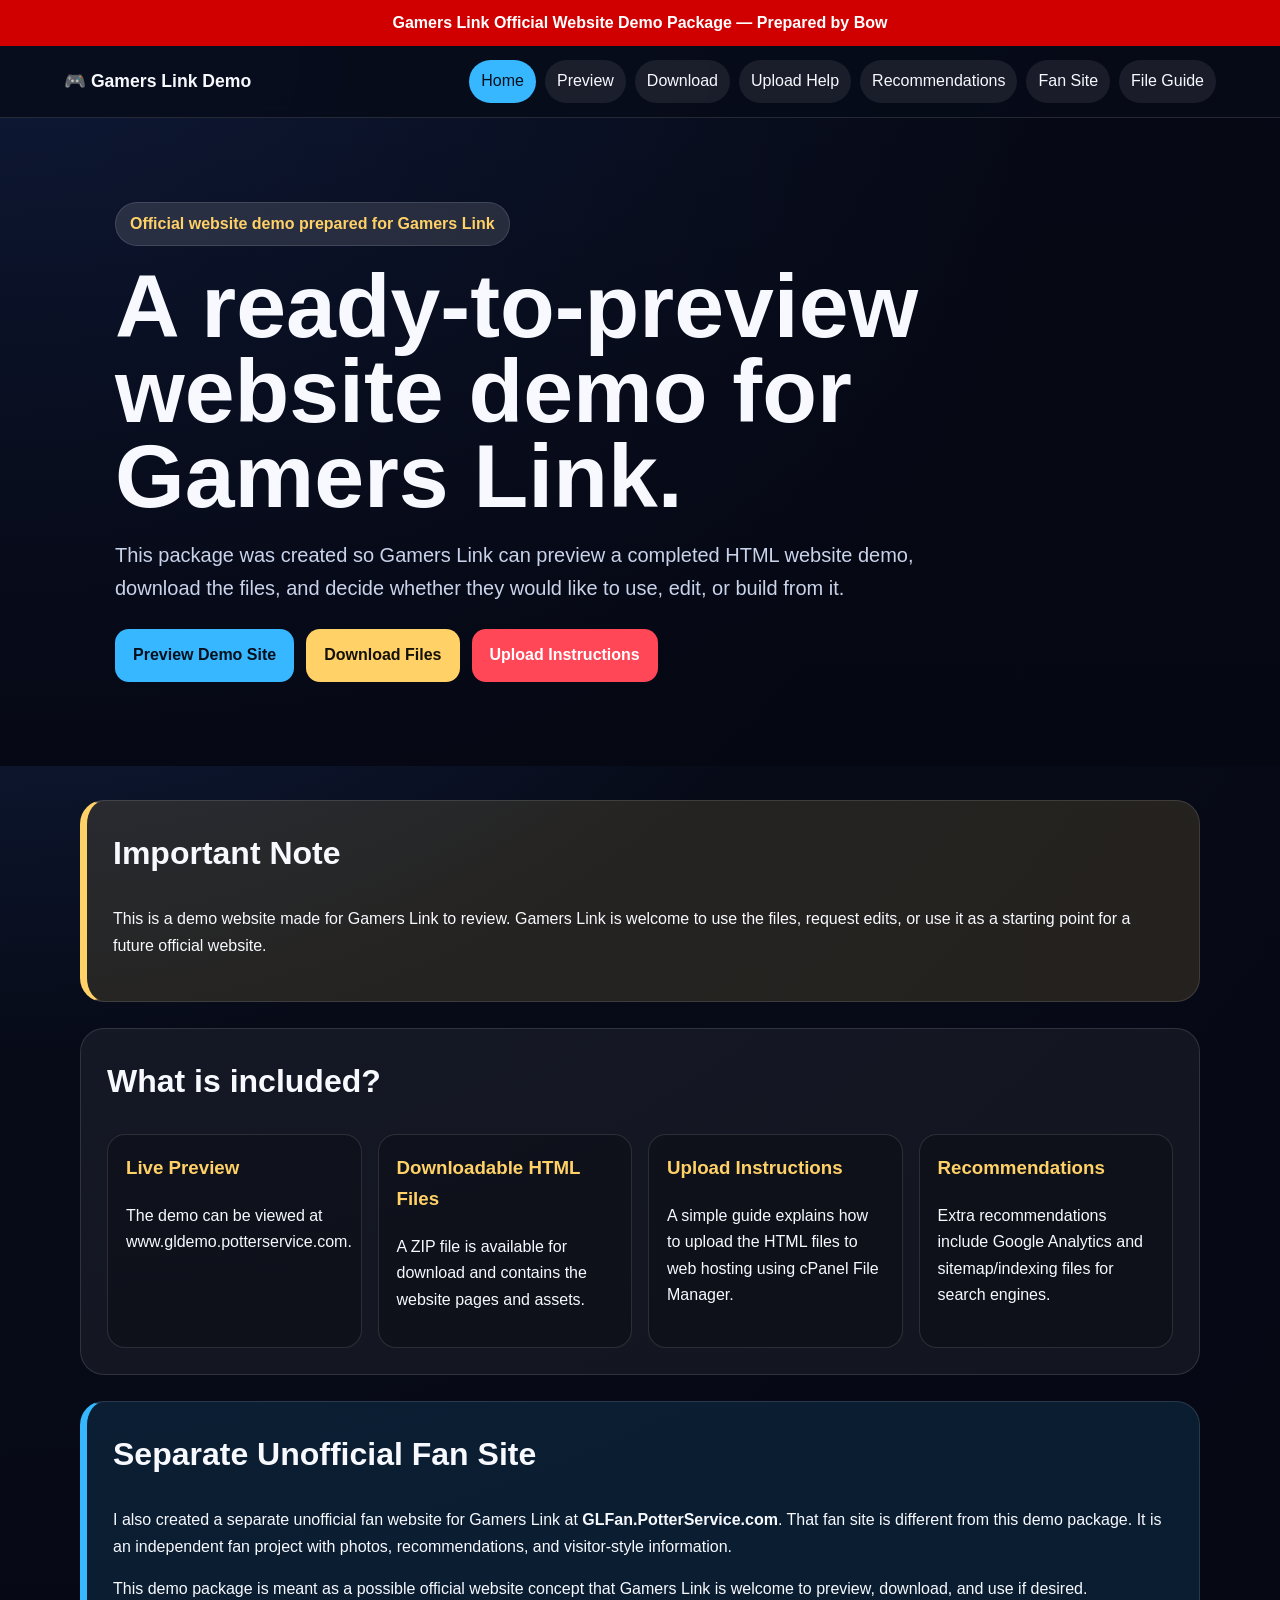
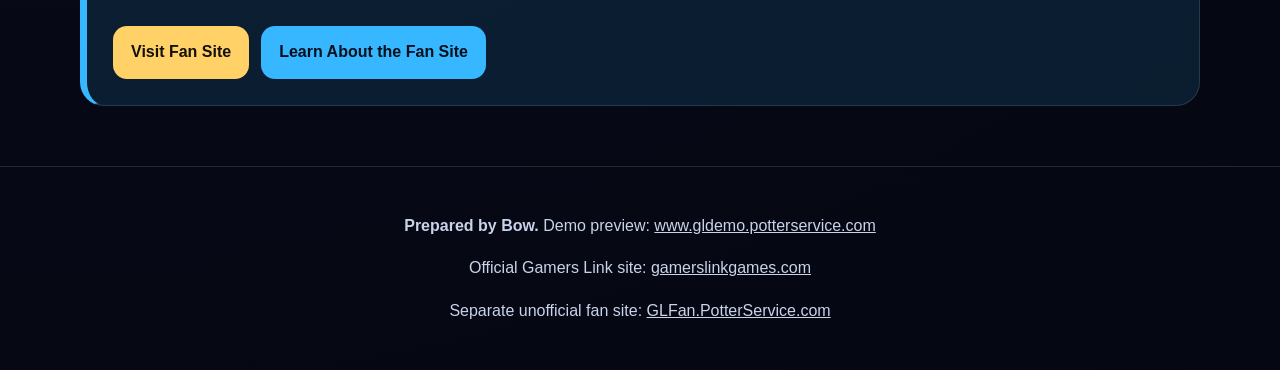
==== index.html @ 99f57517 "Add files via upload" ====
<!doctype html><html lang="en"><head><meta charset="utf-8"><meta name="viewport" content="width=device-width,initial-scale=1"><title>Gamers Link Website Demo Package</title><meta name="description" content="Gamers Link website demo package prepared by Bow, with preview, download, upload instructions, and recommendations."><link rel="stylesheet" href="style.css"></head><body><div class="top">Gamers Link Official Website Demo Package — Prepared by Bow</div><nav class="nav"><a class="brand" href="index.html">🎮 Gamers Link Demo</a><div class="links"><a class="active" href="index.html">Home</a><a  href="preview.html">Preview</a><a  href="download.html">Download</a><a  href="upload-instructions.html">Upload Help</a><a  href="recommendations.html">Recommendations</a><a  href="fan-site.html">Fan Site</a><a  href="file-guide.html">File Guide</a></div></nav><section class="hero"><div class="hero-inner"><span class="eyebrow">Official website demo prepared for Gamers Link</span><h1>A ready-to-preview website demo for Gamers Link.</h1><p>This package was created so Gamers Link can preview a completed HTML website demo, download the files, and decide whether they would like to use, edit, or build from it.</p><div class="btns"><a class="btn" href="https://www.gldemo.potterservice.com">Preview Demo Site</a><a class="btn gold" href="download.html">Download Files</a><a class="btn red" href="upload-instructions.html">Upload Instructions</a></div></div></section><main class="wrap"><section class="section notice"><h2>Important Note</h2><p>This is a demo website made for Gamers Link to review. Gamers Link is welcome to use the files, request edits, or use it as a starting point for a future official website.</p></section><section class="section"><h2>What is included?</h2><div class="grid"><div class="card"><h3>Live Preview</h3><p>The demo can be viewed at www.gldemo.potterservice.com.</p></div><div class="card"><h3>Downloadable HTML Files</h3><p>A ZIP file is available for download and contains the website pages and assets.</p></div><div class="card"><h3>Upload Instructions</h3><p>A simple guide explains how to upload the HTML files to web hosting using cPanel File Manager.</p></div><div class="card"><h3>Recommendations</h3><p>Extra recommendations include Google Analytics and sitemap/indexing files for search engines.</p></div></div></section><section class="section fan-callout"><h2>Separate Unofficial Fan Site</h2><p>I also created a separate unofficial fan website for Gamers Link at <strong>GLFan.PotterService.com</strong>. That fan site is different from this demo package. It is an independent fan project with photos, recommendations, and visitor-style information.</p><p>This demo package is meant as a possible official website concept that Gamers Link is welcome to preview, download, and use if desired.</p><div class="btns"><a class="btn gold" href="https://GLFan.PotterService.com">Visit Fan Site</a><a class="btn" href="fan-site.html">Learn About the Fan Site</a></div></section></main><footer class="footer"><p><strong>Prepared by Bow.</strong> Demo preview: <a href="https://www.gldemo.potterservice.com">www.gldemo.potterservice.com</a></p><p>Official Gamers Link site: <a href="https://gamerslinkgames.com">gamerslinkgames.com</a></p><p>Separate unofficial fan site: <a href="https://GLFan.PotterService.com">GLFan.PotterService.com</a></p></footer></body></html>
---- style.css ----
:root{--bg:#070b18;--panel:#11182c;--panel2:#18223b;--text:#f7f9ff;--muted:#c9d3ea;--blue:#36b7ff;--red:#ff4757;--gold:#ffd166;--green:#43e08c;--line:rgba(255,255,255,.12)}*{box-sizing:border-box}body{margin:0;font-family:Arial,Helvetica,sans-serif;background:radial-gradient(circle at top left,#1b2f62 0,#070b18 45%,#050712 100%);color:var(--text);line-height:1.65}a{color:inherit}.top{background:#d00000;color:white;text-align:center;font-weight:900;padding:10px 16px}.nav{position:sticky;top:0;z-index:10;background:rgba(7,11,24,.92);backdrop-filter:blur(10px);border-bottom:1px solid var(--line);display:flex;justify-content:space-between;gap:16px;align-items:center;padding:14px 5vw}.brand{text-decoration:none;font-weight:900;font-size:1.1rem}.links{display:flex;flex-wrap:wrap;gap:9px}.links a{text-decoration:none;padding:8px 12px;border-radius:999px;background:rgba(255,255,255,.08)}.links a:hover,.links a.active{background:var(--blue);color:#05101d}.hero{min-height:72vh;display:grid;place-items:center;padding:55px 5vw;background:linear-gradient(rgba(5,7,18,.55),rgba(5,7,18,.9)),url('https://images.unsplash.com/photo-1611996575749-79a3a250f948?auto=format&fit=crop&w=1600&q=80') center/cover}.hero-inner{max-width:1050px}.eyebrow{display:inline-block;background:rgba(255,255,255,.12);border:1px solid var(--line);border-radius:999px;padding:8px 14px;color:var(--gold);font-weight:900}.hero h1{font-size:clamp(2.4rem,7vw,5.7rem);line-height:.95;margin:18px 0}.hero p{font-size:1.25rem;color:var(--muted);max-width:820px}.btns{display:flex;flex-wrap:wrap;gap:12px;margin-top:24px}.btn{display:inline-block;text-decoration:none;background:var(--blue);color:#06101d;font-weight:900;padding:13px 18px;border-radius:14px}.btn.red{background:var(--red);color:white}.btn.gold{background:var(--gold);color:#14110b}.wrap{padding:34px 5vw}.section{max-width:1120px;margin:0 auto 26px;background:rgba(255,255,255,.055);border:1px solid var(--line);border-radius:24px;padding:26px}.grid{display:grid;grid-template-columns:repeat(auto-fit,minmax(235px,1fr));gap:16px}.card{background:rgba(0,0,0,.22);border:1px solid var(--line);border-radius:18px;padding:18px}.card h3{color:var(--gold);margin-top:0}.notice{border-left:7px solid var(--gold);background:rgba(255,209,102,.12)}.success{border-left:7px solid var(--green);background:rgba(67,224,140,.12)}h1,h2{margin-top:0}h2{font-size:2rem}.lead{font-size:1.15rem;color:var(--muted)}.steps{counter-reset:step}.step{counter-increment:step;display:grid;grid-template-columns:auto 1fr;gap:16px;margin:18px 0}.step:before{content:counter(step);width:40px;height:40px;display:grid;place-items:center;border-radius:50%;background:var(--blue);color:#06101d;font-weight:900}.filelist code{display:block;background:#060914;border:1px solid var(--line);padding:10px;border-radius:10px;margin:8px 0;color:#dbe8ff}.footer{text-align:center;color:var(--muted);border-top:1px solid var(--line);padding:30px 5vw}.small{font-size:.95rem;color:var(--muted)}@media(max-width:820px){.nav{display:block}.links{margin-top:12px}.hero{min-height:auto}.step{grid-template-columns:1fr}.step:before{margin-bottom:-8px}}

.fan-callout{border-left:7px solid var(--blue);background:rgba(54,183,255,.12)}.mini-hero{min-height:45vh}
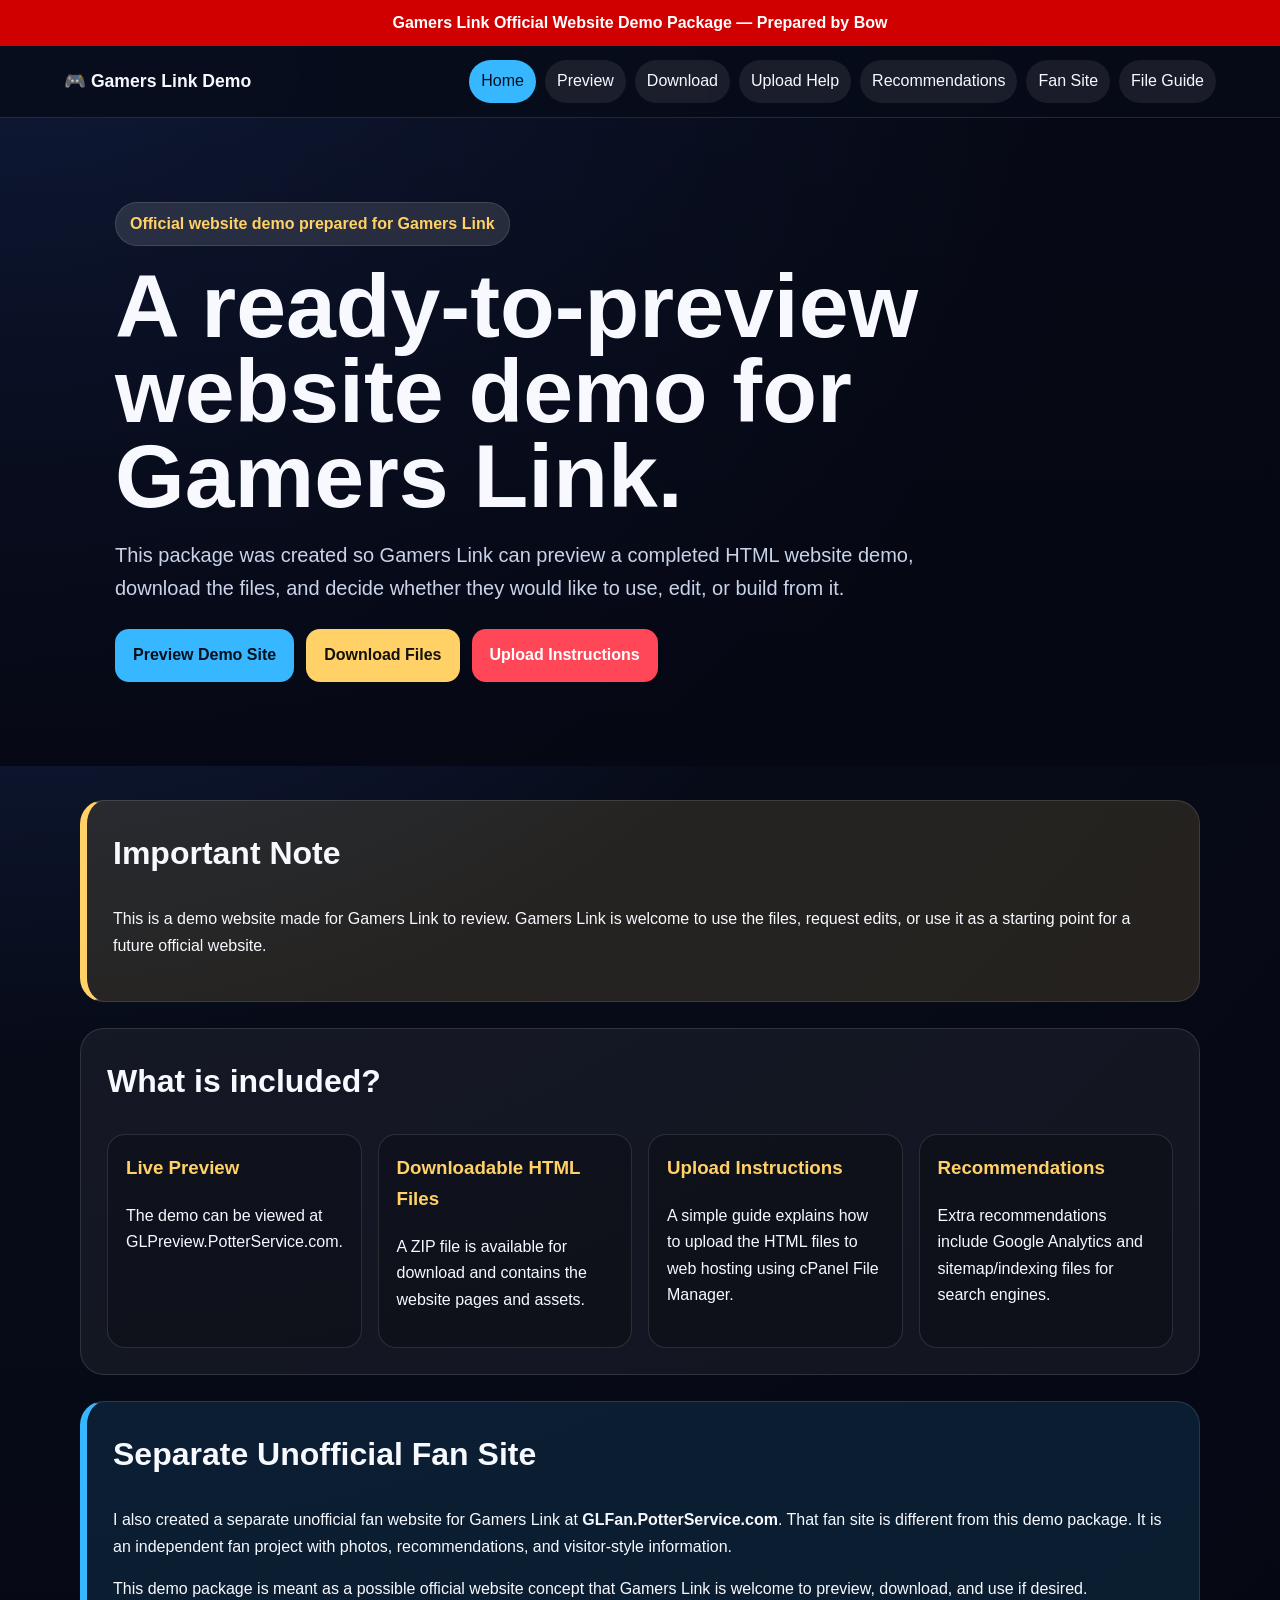
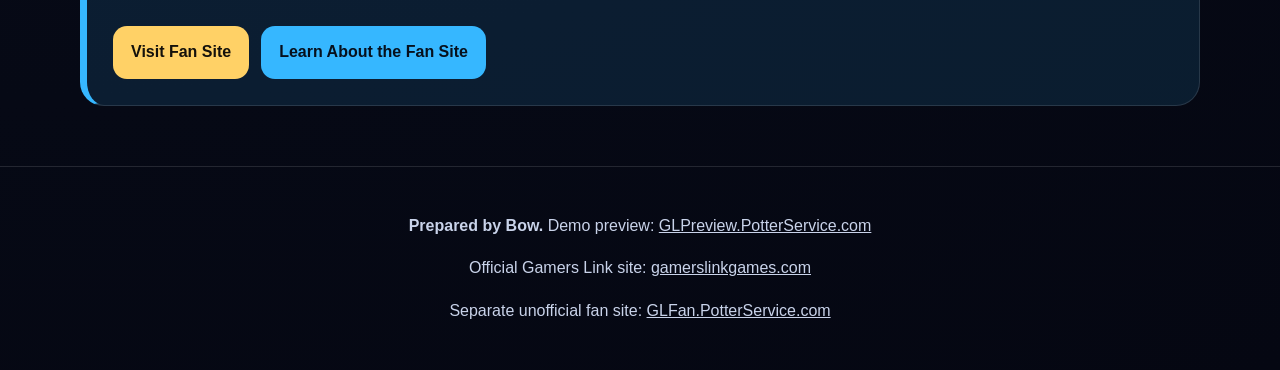
==== commit 4c5a8900: "updates" ====
--- a/index.html
+++ b/index.html
@@ -1 +1 @@
-<!doctype html><html lang="en"><head><meta charset="utf-8"><meta name="viewport" content="width=device-width,initial-scale=1"><title>Gamers Link Website Demo Package</title><meta name="description" content="Gamers Link website demo package prepared by Bow, with preview, download, upload instructions, and recommendations."><link rel="stylesheet" href="style.css"></head><body><div class="top">Gamers Link Official Website Demo Package — Prepared by Bow</div><nav class="nav"><a class="brand" href="index.html">🎮 Gamers Link Demo</a><div class="links"><a class="active" href="index.html">Home</a><a  href="preview.html">Preview</a><a  href="download.html">Download</a><a  href="upload-instructions.html">Upload Help</a><a  href="recommendations.html">Recommendations</a><a  href="fan-site.html">Fan Site</a><a  href="file-guide.html">File Guide</a></div></nav><section class="hero"><div class="hero-inner"><span class="eyebrow">Official website demo prepared for Gamers Link</span><h1>A ready-to-preview website demo for Gamers Link.</h1><p>This package was created so Gamers Link can preview a completed HTML website demo, download the files, and decide whether they would like to use, edit, or build from it.</p><div class="btns"><a class="btn" href="https://www.gldemo.potterservice.com">Preview Demo Site</a><a class="btn gold" href="download.html">Download Files</a><a class="btn red" href="upload-instructions.html">Upload Instructions</a></div></div></section><main class="wrap"><section class="section notice"><h2>Important Note</h2><p>This is a demo website made for Gamers Link to review. Gamers Link is welcome to use the files, request edits, or use it as a starting point for a future official website.</p></section><section class="section"><h2>What is included?</h2><div class="grid"><div class="card"><h3>Live Preview</h3><p>The demo can be viewed at www.gldemo.potterservice.com.</p></div><div class="card"><h3>Downloadable HTML Files</h3><p>A ZIP file is available for download and contains the website pages and assets.</p></div><div class="card"><h3>Upload Instructions</h3><p>A simple guide explains how to upload the HTML files to web hosting using cPanel File Manager.</p></div><div class="card"><h3>Recommendations</h3><p>Extra recommendations include Google Analytics and sitemap/indexing files for search engines.</p></div></div></section><section class="section fan-callout"><h2>Separate Unofficial Fan Site</h2><p>I also created a separate unofficial fan website for Gamers Link at <strong>GLFan.PotterService.com</strong>. That fan site is different from this demo package. It is an independent fan project with photos, recommendations, and visitor-style information.</p><p>This demo package is meant as a possible official website concept that Gamers Link is welcome to preview, download, and use if desired.</p><div class="btns"><a class="btn gold" href="https://GLFan.PotterService.com">Visit Fan Site</a><a class="btn" href="fan-site.html">Learn About the Fan Site</a></div></section></main><footer class="footer"><p><strong>Prepared by Bow.</strong> Demo preview: <a href="https://www.gldemo.potterservice.com">www.gldemo.potterservice.com</a></p><p>Official Gamers Link site: <a href="https://gamerslinkgames.com">gamerslinkgames.com</a></p><p>Separate unofficial fan site: <a href="https://GLFan.PotterService.com">GLFan.PotterService.com</a></p></footer></body></html>+<!doctype html><html lang="en"><head><meta charset="utf-8"><meta name="viewport" content="width=device-width,initial-scale=1"><title>Gamers Link Website Demo Package</title><meta name="description" content="Gamers Link website demo package prepared by Bow, with preview, download, upload instructions, and recommendations."><link rel="stylesheet" href="style.css"></head><body><div class="top">Gamers Link Official Website Demo Package — Prepared by Bow</div><nav class="nav"><a class="brand" href="index.html">🎮 Gamers Link Demo</a><div class="links"><a class="active" href="index.html">Home</a><a  href="preview.html">Preview</a><a  href="download.html">Download</a><a  href="upload-instructions.html">Upload Help</a><a  href="recommendations.html">Recommendations</a><a  href="fan-site.html">Fan Site</a><a  href="file-guide.html">File Guide</a></div></nav><section class="hero"><div class="hero-inner"><span class="eyebrow">Official website demo prepared for Gamers Link</span><h1>A ready-to-preview website demo for Gamers Link.</h1><p>This package was created so Gamers Link can preview a completed HTML website demo, download the files, and decide whether they would like to use, edit, or build from it.</p><div class="btns"><a class="btn" href="https://GLPreview.PotterService.com">Preview Demo Site</a><a class="btn gold" href="download.html">Download Files</a><a class="btn red" href="upload-instructions.html">Upload Instructions</a></div></div></section><main class="wrap"><section class="section notice"><h2>Important Note</h2><p>This is a demo website made for Gamers Link to review. Gamers Link is welcome to use the files, request edits, or use it as a starting point for a future official website.</p></section><section class="section"><h2>What is included?</h2><div class="grid"><div class="card"><h3>Live Preview</h3><p>The demo can be viewed at GLPreview.PotterService.com.</p></div><div class="card"><h3>Downloadable HTML Files</h3><p>A ZIP file is available for download and contains the website pages and assets.</p></div><div class="card"><h3>Upload Instructions</h3><p>A simple guide explains how to upload the HTML files to web hosting using cPanel File Manager.</p></div><div class="card"><h3>Recommendations</h3><p>Extra recommendations include Google Analytics and sitemap/indexing files for search engines.</p></div></div></section><section class="section fan-callout"><h2>Separate Unofficial Fan Site</h2><p>I also created a separate unofficial fan website for Gamers Link at <strong>GLFan.PotterService.com</strong>. That fan site is different from this demo package. It is an independent fan project with photos, recommendations, and visitor-style information.</p><p>This demo package is meant as a possible official website concept that Gamers Link is welcome to preview, download, and use if desired.</p><div class="btns"><a class="btn gold" href="https://GLFan.PotterService.com">Visit Fan Site</a><a class="btn" href="fan-site.html">Learn About the Fan Site</a></div></section></main><footer class="footer"><p><strong>Prepared by Bow.</strong> Demo preview: <a href="https://GLPreview.PotterService.com">GLPreview.PotterService.com</a></p><p>Official Gamers Link site: <a href="https://gamerslinkgames.com">gamerslinkgames.com</a></p><p>Separate unofficial fan site: <a href="https://GLFan.PotterService.com">GLFan.PotterService.com</a></p></footer></body></html>
